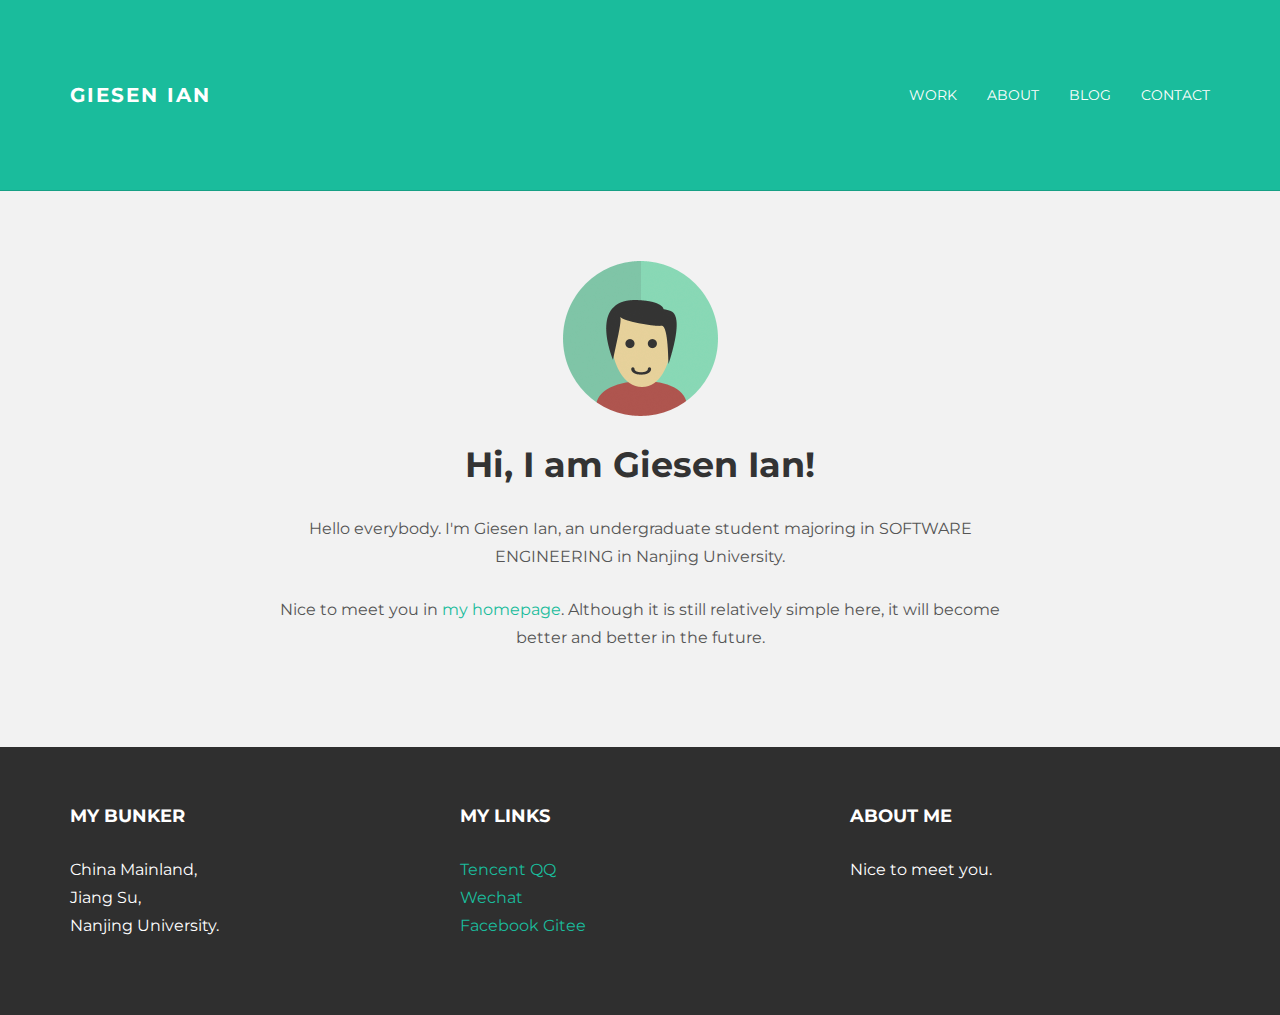
==== index.html @ e04ed2cb "尝试一下新主页" ====
<!DOCTYPE html>
<html lang="en">
  <head>
    <meta charset="utf-8">
    <meta http-equiv="X-UA-Compatible" content="IE=edge">
    <meta name="viewport" content="width=device-width, initial-scale=1.0">
    <meta name="description" content="">
    <meta name="author" content="">
    <link rel="shortcut icon" href="assets/img/timg.jpg">

    <title>Giesen Ian - Personal Homepage</title>

    <!-- Bootstrap core CSS -->
    <link href="assets/css/bootstrap.css" rel="stylesheet">
    <link href="assets/css/main.css" rel="stylesheet">

  </head>

  <body>

    <!-- Static navbar -->
    <div class="navbar navbar-inverse navbar-static-top">
      <div class="container">
        <div class="navbar-header">
          <button type="button" class="navbar-toggle" data-toggle="collapse" data-target=".navbar-collapse">
            <span class="icon-bar"></span>
            <span class="icon-bar"></span>
            <span class="icon-bar"></span>
          </button>
          <a class="navbar-brand" href="index.html">GIESEN IAN</a>
        </div>
        <div class="navbar-collapse collapse">
          <ul class="nav navbar-nav navbar-right">
            <li><a href="#">Work</a></li>
            <li><a href="#">About</a></li>
            <li><a href="#">Blog</a></li>
            <li><a href="#">Contact</a></li>
          </ul>
        </div><!--/.nav-collapse -->
      </div>
    </div>

	<!-- +++++ Welcome Section +++++ -->
	<div id="ww">
	    <div class="container">
			<div class="row">
				<div class="col-lg-8 col-lg-offset-2 centered">
					<img src="assets/img/user.png" alt="Stanley">
					<h1>Hi, I am Giesen Ian!</h1>
					<p>Hello everybody. I'm Giesen Ian, an undergraduate student majoring in SOFTWARE ENGINEERING in Nanjing University.</p>
					<p>Nice to meet you in  <a href="https://giesen-ian.github.io" title="https://giesen-ian.github.io">my homepage</a>. Although it is still relatively simple here, it will become better and better in the future.</p>
				
				</div><!-- /col-lg-8 -->
			</div><!-- /row -->
	    </div> <!-- /container -->
	</div><!-- /ww -->

	<!-- +++++ Footer Section +++++ -->
	
	<div id="footer">
		<div class="container">
			<div class="row">
				<div class="col-lg-4">
					<h4>My Bunker</h4>
					<p>
						China Mainland,<br/>
						Jiang Su, <br/>
						Nanjing University.
					</p>
				</div><!-- /col-lg-4 -->
				
				<div class="col-lg-4">
					<h4>My Links</h4>
					<p>
						<a href="#">Tencent QQ</a><br/>
						<a href="#">Wechat</a><br/>
						<a href="#">Facebook</a>
						<a href="#">Gitee</a>
					</p>
				</div><!-- /col-lg-4 -->
				
				<div class="col-lg-4">
					<h4>About Me</h4>
					<p>Nice to meet you.</p>
				</div><!-- /col-lg-4 -->
			</div>
		</div>
	</div>
	

    <!-- Bootstrap core JavaScript
    ================================================== -->
    <!-- Placed at the end of the document so the pages load faster -->
    <script src="assets/js/bootstrap.min.js"></script>
  </body>
</html>
---- assets/css/main.css ----
/*
 * Author: Carlos Alvarez
 * URL: http://alvarez.is
 *
 * Project Name: STANLEY - Free Bootstrap 3 Theme
 * Version: 1.0
 * URL: http://blacktie.co
 */

@import url(http://fonts.googleapis.com/css?family=Montserrat:400,700);

body {
  	background-color: #ffffff;
  	font-family: 'Montserrat', sans-serif;
    font-weight: 400;
    font-size: 14px;
    color: #555;

    -webkit-font-smoothing: antialiased;
    -webkit-overflow-scrolling: touch;
}

/* Titles */
h1, h2, h3, h4, h5, h6 {
	font-family: 'Montserrat', sans-serif;
    font-weight: 700;
    color: #333;
}

h1 {
	font-size: 35px;
	margin-top: 30px;
	margin-bottom: 30px;
}



/* Paragraph & Typographic */
p {
    line-height: 28px;
    margin-bottom: 25px;
    font-size: 16px;
}

.centered {
    text-align: center;
}

/* Links */
a {
    color: #1abc9c;
    word-wrap: break-word;

    -webkit-transition: color 0.1s ease-in, background 0.1s ease-in;
    -moz-transition: color 0.1s ease-in, background 0.1s ease-in;
    -ms-transition: color 0.1s ease-in, background 0.1s ease-in;
    -o-transition: color 0.1s ease-in, background 0.1s ease-in;
    transition: color 0.1s ease-in, background 0.1s ease-in;
}

a:hover,
a:focus {
    color: #7b7b7b;
    text-decoration: none;
    outline: 0;
}

a:before,
a:after {
    -webkit-transition: color 0.1s ease-in, background 0.1s ease-in;
    -moz-transition: color 0.1s ease-in, background 0.1s ease-in;
    -ms-transition: color 0.1s ease-in, background 0.1s ease-in;
    -o-transition: color 0.1s ease-in, background 0.1s ease-in;
    transition: color 0.1s ease-in, background 0.1s ease-in;
}

 hr {
    display: block;
    height: 1px;
    border: 0;
    border-top: 1px solid #ccc;
    margin: 1em 0;
    padding: 0;
}


.navbar {
	text-transform: uppercase;
	margin-bottom: 0px;
}

.navbar-inverse {
	padding-bottom: 70px;
	padding-top: 70px;
}

.navbar-inverse {
	background-color: #1abc9c;
	border-color: #16a085;
}

.navbar-inverse .navbar-nav > li > a {
	color: white;
}

.navbar-inverse .navbar-nav > li > a:hover {
	color: #222222;
}

.navbar-brand {
	font-weight: 700;
	font-size: 20px;
	letter-spacing: 2px;
}

.navbar-inverse .navbar-brand {
	color: white;
}

.navbar-inverse .navbar-toggle {
	border-color: transparent;
}

.progress-bar-theme {
  background-color: #1abc9c;
}


/* Helpers */

.mt {
	margin-top: 40px;
	margin-bottom: 40px;
}

.pt {
	padding-top: 50px;
	padding-bottom: 50px;
}


/* +++++ WRAP SECTIONS +++++ */

#ww {
	padding-top: 70px;
	padding-bottom: 70px;
	background-color: #f2f2f2;
}


#footer {
	background-color: #2f2f2f;
	padding-top: 50px;
	padding-bottom: 50px; 
}

#footer p {
	color: white;
}

#footer h4 {
	color: white;
	text-transform: uppercase;
	padding-bottom: 20px;
}


/* +++++ Color Wraps / Blog Page +++++ */

#grey {
	padding-top: 60px;
	padding-bottom: 60px;
	background-color: #f2f2f2;
}

#white {
	padding-top: 60px;
	padding-bottom: 60px;
	background-color: #ffffff;
}



/* Blog Date*/
bd {
	font-size: 12px;
	text-transform: uppercase;
	color: #d2d2d2;
	font-weight: 700;
}

/* Blog Author*/
ba {
	font-size: 12px;
	text-transform: uppercase;
}

/* Blog Quote */
.bq {
	font-size: 22px;
	padding-top: 30px;
}

/* Blog Tags */
bt {
	font-size: 12px;
}

/* ================== PORTFOLIO IMAGES HOVER EFFECT ================== */
/* Effects also are controled by hover.zoom.js */
.zoom { 
    display:block; 
    position:relative; 
    overflow:hidden; 
    background:transparent url(../img/loader.gif) no-repeat center;
}


    .zoomOverlay {
        position:absolute;
        top:0; left:0;
        bottom:0; right:0;
        display:none;
        background-image:url(../img/zoom.png);
        background-repeat:no-repeat;
        background-position:center;
    }

.zoom2 {
	opacity: 1;
}

.zoom2:hover {
	opacity: 0.5;
}

/* glyphicon Configuration */

.glyphicon {
	font-size: 40px;
	color: #1abc9c;
}
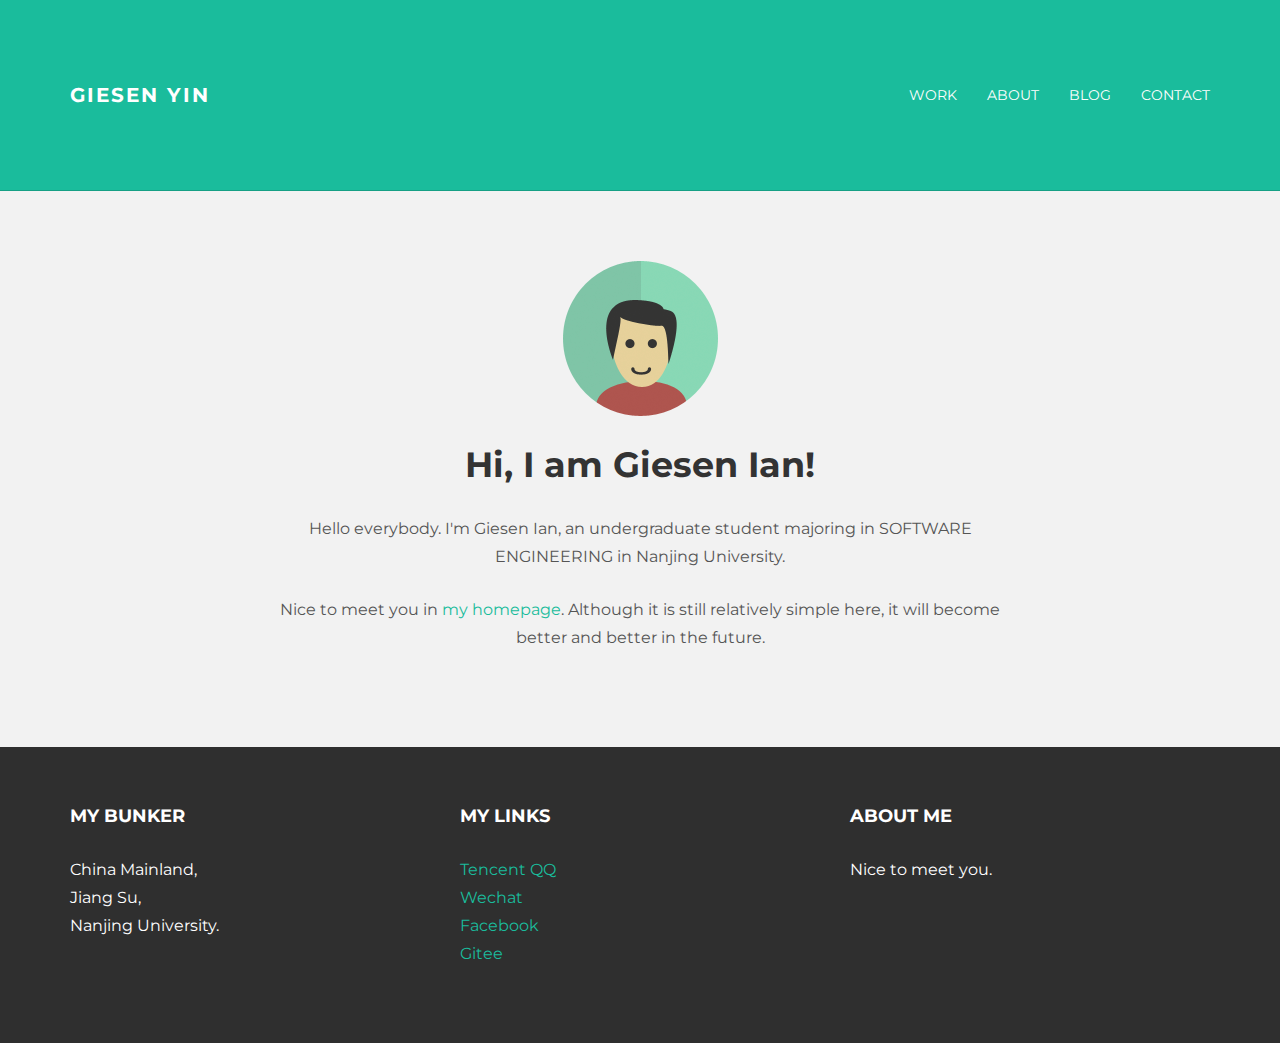
==== commit 27b55040: "new personal page" ====
--- a/index.html
+++ b/index.html
@@ -1,96 +1,95 @@
 <!DOCTYPE html>
 <html lang="en">
-  <head>
-    <meta charset="utf-8">
-    <meta http-equiv="X-UA-Compatible" content="IE=edge">
-    <meta name="viewport" content="width=device-width, initial-scale=1.0">
-    <meta name="description" content="">
-    <meta name="author" content="">
-    <link rel="shortcut icon" href="assets/img/timg.jpg">
+<head>
+	<meta charset="utf-8">
+	<meta http-equiv="X-UA-Compatible" content="IE=edge">
+	<meta name="viewport" content="width=device-width, initial-scale=1.0">
+	<meta name="description" content="">
+	<meta name="author" content="">
+	<link rel="shortcut icon" href="assets/img/timg.jpg">
 
-    <title>Giesen Ian - Personal Homepage</title>
+	<title>Giesen Ian - Personal Homepage</title>
 
-    <!-- Bootstrap core CSS -->
-    <link href="assets/css/bootstrap.css" rel="stylesheet">
-    <link href="assets/css/main.css" rel="stylesheet">
+	<!-- Bootstrap core CSS -->
+	<link href="assets/css/bootstrap.css" rel="stylesheet">
+	<link href="assets/css/main.css" rel="stylesheet">
 
-  </head>
+</head>
 
-  <body>
+<body>
+<!-- Static navbar -->
+<div class="navbar navbar-inverse navbar-static-top">
+	<div class="container">
+		<div class="navbar-header">
+			<button type="button" class="navbar-toggle" data-toggle="collapse" data-target=".navbar-collapse">
+				<span class="icon-bar"></span>
+				<span class="icon-bar"></span>
+				<span class="icon-bar"></span>
+			</button>
+			<a class="navbar-brand" href="index.html">GIESEN YIN</a>
+		</div>
+		<div class="navbar-collapse collapse">
+			<ul class="nav navbar-nav navbar-right">
+				<li><a href="#">Work</a></li>
+				<li><a href="#">About</a></li>
+				<li><a href="#">Blog</a></li>
+				<li><a href="#">Contact</a></li>
+			</ul>
+		</div><!--/.nav-collapse -->
+	</div>
+</div>
 
-    <!-- Static navbar -->
-    <div class="navbar navbar-inverse navbar-static-top">
-      <div class="container">
-        <div class="navbar-header">
-          <button type="button" class="navbar-toggle" data-toggle="collapse" data-target=".navbar-collapse">
-            <span class="icon-bar"></span>
-            <span class="icon-bar"></span>
-            <span class="icon-bar"></span>
-          </button>
-          <a class="navbar-brand" href="index.html">GIESEN IAN</a>
-        </div>
-        <div class="navbar-collapse collapse">
-          <ul class="nav navbar-nav navbar-right">
-            <li><a href="#">Work</a></li>
-            <li><a href="#">About</a></li>
-            <li><a href="#">Blog</a></li>
-            <li><a href="#">Contact</a></li>
-          </ul>
-        </div><!--/.nav-collapse -->
-      </div>
-    </div>
+<!-- +++++ Welcome Section +++++ -->
+<div id="ww">
+	<div class="container">
+		<div class="row">
+			<div class="col-lg-8 col-lg-offset-2 centered">
+				<img src="assets/img/user.png" alt="Stanley">
+				<h1>Hi, I am Giesen Ian!</h1>
+				<p>Hello everybody. I'm Giesen Ian, an undergraduate student majoring in SOFTWARE ENGINEERING in Nanjing University.</p>
+				<p>Nice to meet you in  <a href="https://giesen-yin.github.io" title="https://giesen-yin.github.io">my homepage</a>. Although it is still relatively simple here, it will become better and better in the future.</p>
 
-	<!-- +++++ Welcome Section +++++ -->
-	<div id="ww">
-	    <div class="container">
-			<div class="row">
-				<div class="col-lg-8 col-lg-offset-2 centered">
-					<img src="assets/img/user.png" alt="Stanley">
-					<h1>Hi, I am Giesen Ian!</h1>
-					<p>Hello everybody. I'm Giesen Ian, an undergraduate student majoring in SOFTWARE ENGINEERING in Nanjing University.</p>
-					<p>Nice to meet you in  <a href="https://giesen-ian.github.io" title="https://giesen-ian.github.io">my homepage</a>. Although it is still relatively simple here, it will become better and better in the future.</p>
-				
-				</div><!-- /col-lg-8 -->
-			</div><!-- /row -->
-	    </div> <!-- /container -->
-	</div><!-- /ww -->
+			</div><!-- /col-lg-8 -->
+		</div><!-- /row -->
+	</div> <!-- /container -->
+</div><!-- /ww -->
 
-	<!-- +++++ Footer Section +++++ -->
-	
-	<div id="footer">
-		<div class="container">
-			<div class="row">
-				<div class="col-lg-4">
-					<h4>My Bunker</h4>
-					<p>
-						China Mainland,<br/>
-						Jiang Su, <br/>
-						Nanjing University.
-					</p>
-				</div><!-- /col-lg-4 -->
-				
-				<div class="col-lg-4">
-					<h4>My Links</h4>
-					<p>
-						<a href="#">Tencent QQ</a><br/>
-						<a href="#">Wechat</a><br/>
-						<a href="#">Facebook</a>
-						<a href="#">Gitee</a>
-					</p>
-				</div><!-- /col-lg-4 -->
-				
-				<div class="col-lg-4">
-					<h4>About Me</h4>
-					<p>Nice to meet you.</p>
-				</div><!-- /col-lg-4 -->
-			</div>
+<!-- +++++ Footer Section +++++ -->
+
+<div id="footer">
+	<div class="container">
+		<div class="row">
+			<div class="col-lg-4">
+				<h4>My Bunker</h4>
+				<p>
+					China Mainland,<br/>
+					Jiang Su, <br/>
+					Nanjing University.
+				</p>
+			</div><!-- /col-lg-4 -->
+
+			<div class="col-lg-4">
+				<h4>My Links</h4>
+				<p>
+					<a href="#">Tencent QQ</a><br/>
+					<a href="#">Wechat</a><br/>
+					<a href="#">Facebook</a><br/>
+					<a href="#">Gitee</a>
+				</p>
+			</div><!-- /col-lg-4 -->
+
+			<div class="col-lg-4">
+				<h4>About Me</h4>
+				<p>Nice to meet you.</p>
+			</div><!-- /col-lg-4 -->
 		</div>
 	</div>
-	
+</div>
 
-    <!-- Bootstrap core JavaScript
-    ================================================== -->
-    <!-- Placed at the end of the document so the pages load faster -->
-    <script src="assets/js/bootstrap.min.js"></script>
-  </body>
+
+<!-- Bootstrap core JavaScript
+================================================== -->
+<!-- Placed at the end of the document so the pages load faster -->
+<script src="assets/js/bootstrap.min.js"></script>
+</body>
 </html>
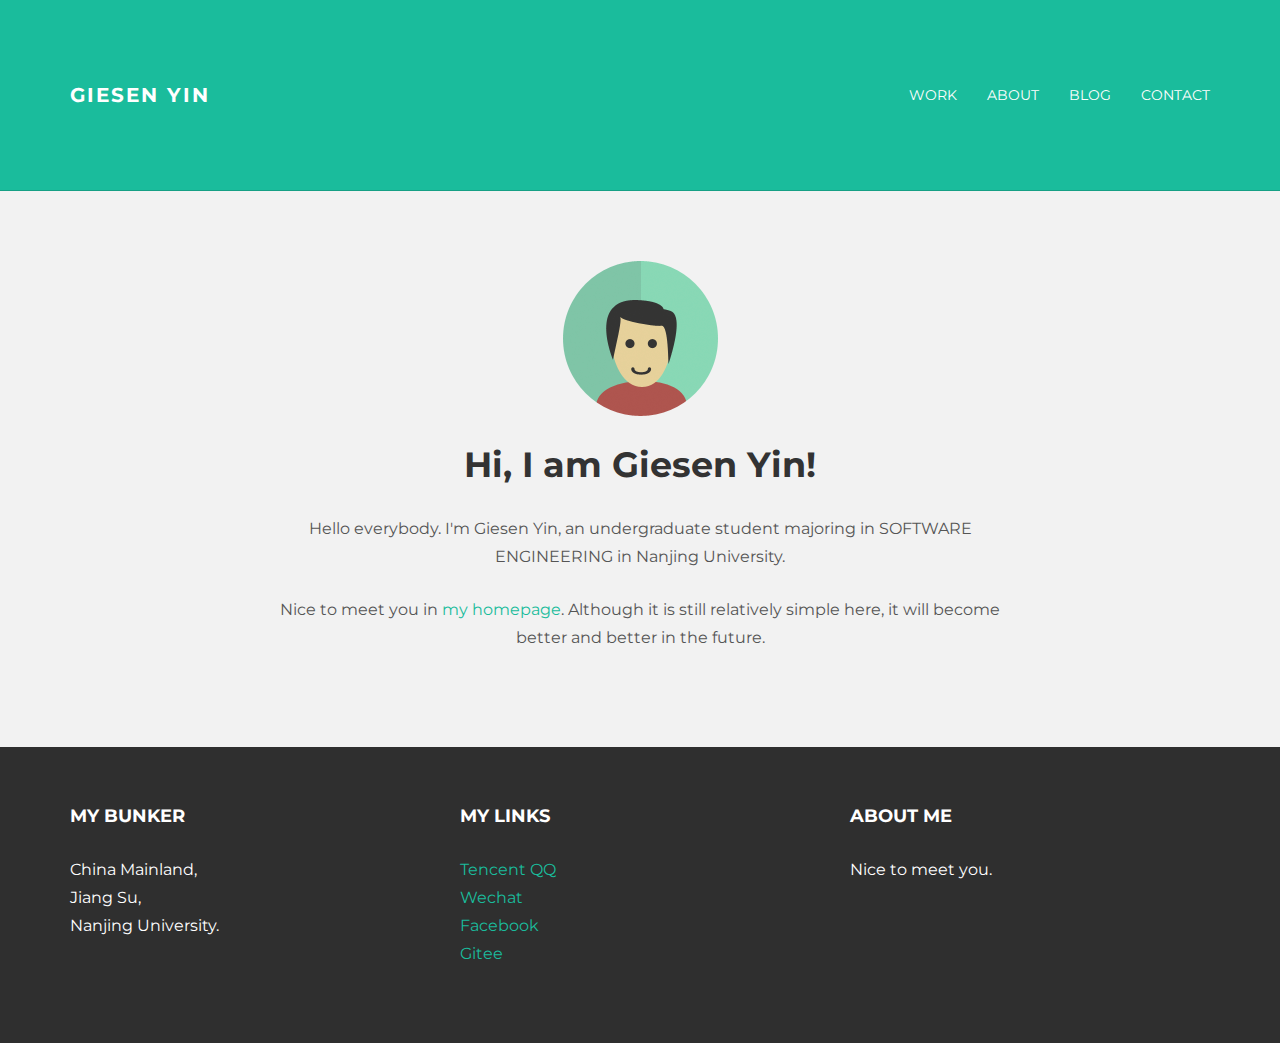
==== commit 6113950a: "new personal page" ====
--- a/index.html
+++ b/index.html
@@ -8,7 +8,7 @@
 	<meta name="author" content="">
 	<link rel="shortcut icon" href="assets/img/timg.jpg">
 
-	<title>Giesen Ian - Personal Homepage</title>
+	<title>Giesen Yin - Personal Homepage</title>
 
 	<!-- Bootstrap core CSS -->
 	<link href="assets/css/bootstrap.css" rel="stylesheet">
@@ -45,8 +45,8 @@
 		<div class="row">
 			<div class="col-lg-8 col-lg-offset-2 centered">
 				<img src="assets/img/user.png" alt="Stanley">
-				<h1>Hi, I am Giesen Ian!</h1>
-				<p>Hello everybody. I'm Giesen Ian, an undergraduate student majoring in SOFTWARE ENGINEERING in Nanjing University.</p>
+				<h1>Hi, I am Giesen Yin!</h1>
+				<p>Hello everybody. I'm Giesen Yin, an undergraduate student majoring in SOFTWARE ENGINEERING in Nanjing University.</p>
 				<p>Nice to meet you in  <a href="https://giesen-yin.github.io" title="https://giesen-yin.github.io">my homepage</a>. Although it is still relatively simple here, it will become better and better in the future.</p>
 
 			</div><!-- /col-lg-8 -->
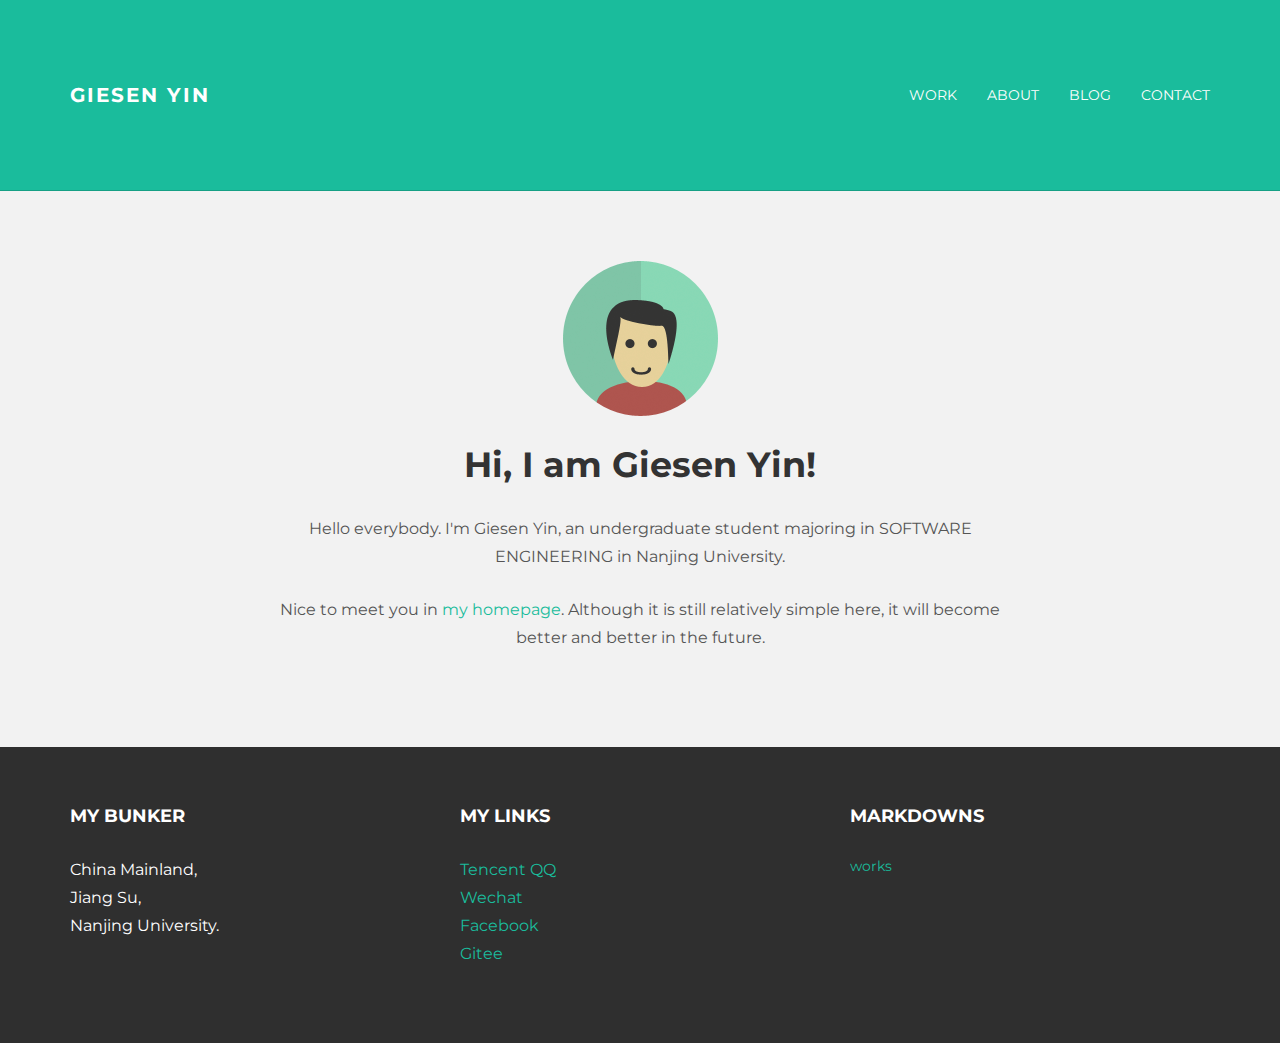
==== commit 7970f4d4: "work1" ====
--- a/index.html
+++ b/index.html
@@ -79,8 +79,8 @@
 			</div><!-- /col-lg-4 -->
 
 			<div class="col-lg-4">
-				<h4>About Me</h4>
-				<p>Nice to meet you.</p>
+				<h4>Markdowns</h4>
+				<a href="./works/1/计算机组成原理学习笔记.md">works</a>
 			</div><!-- /col-lg-4 -->
 		</div>
 	</div>
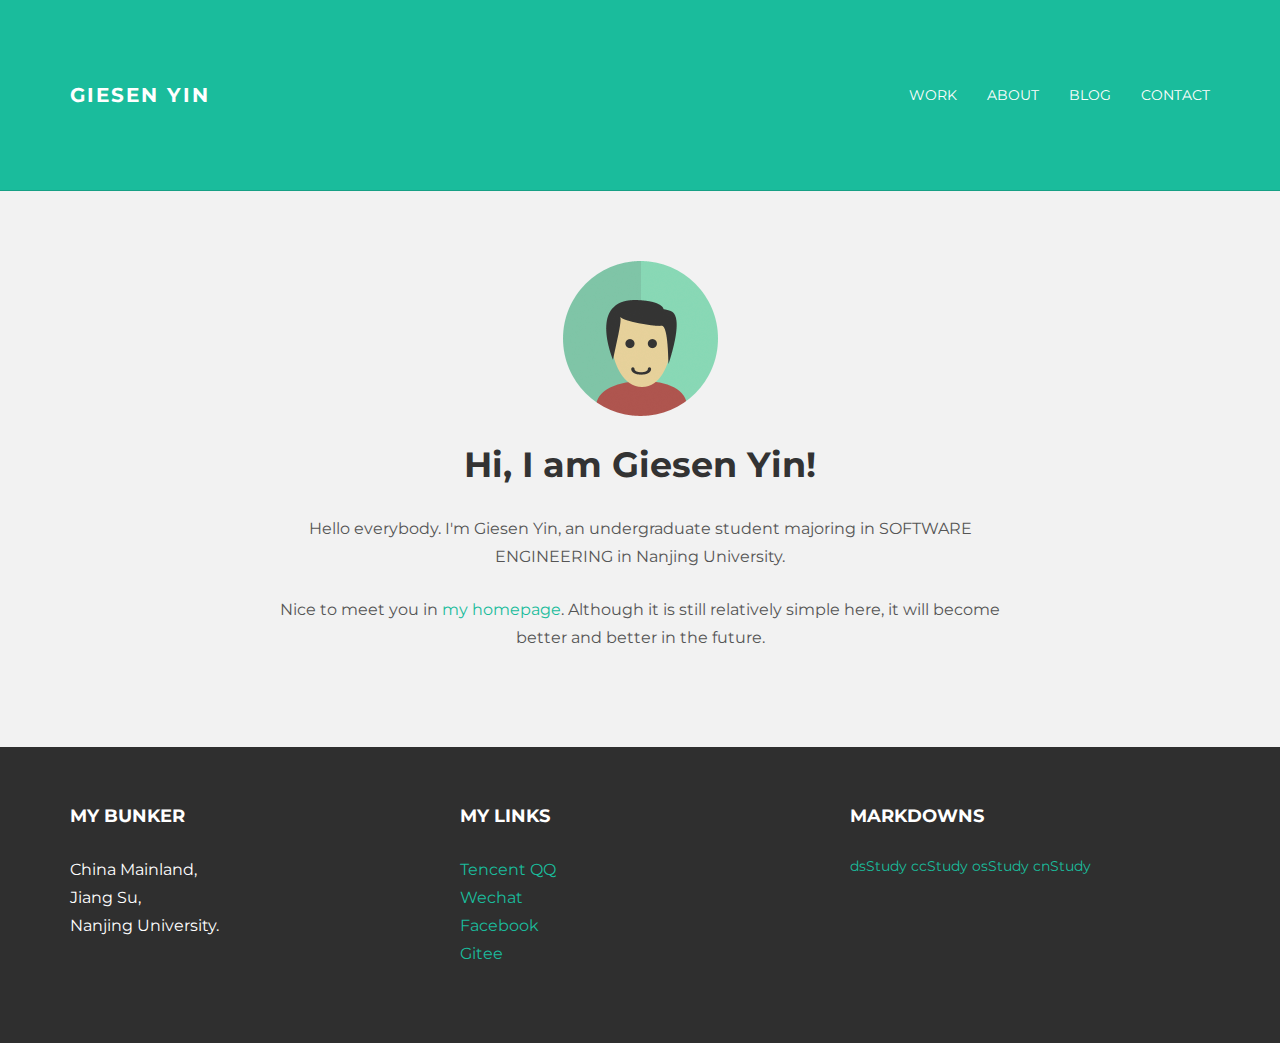
==== commit 9e466b07: "work4" ====
--- a/index.html
+++ b/index.html
@@ -80,7 +80,10 @@
 
 			<div class="col-lg-4">
 				<h4>Markdowns</h4>
-				<a href="./works/1/计算机组成原理学习笔记.md">works</a>
+				<a href="works/e01/数据结构学习笔记.html">dsStudy</a>
+				<a href="works/e01/计算机组成原理学习笔记.html">ccStudy</a>
+				<a href="works/e01/操作系统学习笔记.html">osStudy</a>
+				<a href="works/e01/计算机网络学习笔记.html">cnStudy</a>
 			</div><!-- /col-lg-4 -->
 		</div>
 	</div>
